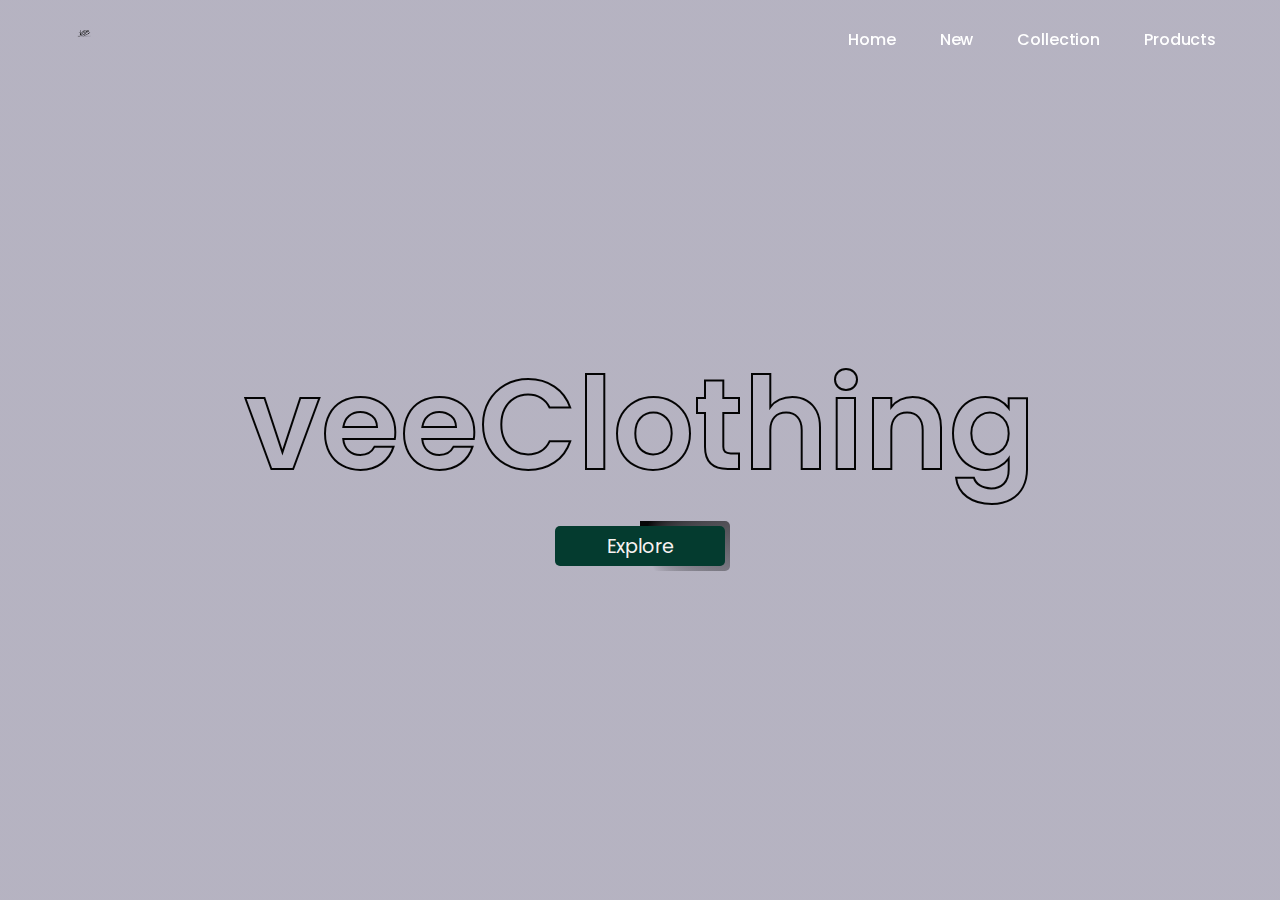
==== index.html @ 4789193f "final commit" ====
<!DOCTYPE html>
<html lang="en" >
<head>
  <meta charset="UTF-8">
  <title>veeclothingcompany ecommerce website</title>
   <link href="https://unpkg.com/boxicons@2.1.4/css/boxicons.min.css" rel="stylesheet" />
   <link rel="stylesheet" href="./assets/css/styles.css">
   <link rel="shortcut icon" href="./assets/img/favicon.png" type="image/x-icon">

</head>
<body>
<!-- partial:index.partial.html -->
<body>
    <video autoplay loop muted plays-inline class="background-video">
      <source
        src="vee Bg Video.mp4"
        type="video/mp4" />
    </video>

    <header>
      <a href="#"
        ><img
          src="./assets/img/VCC6.png"
          alt="logo"
          class="logo"
      /></a>

      <input type="checkbox" id="check" />
      <label for="check" class="icons">
        <i class="bx bx-menu" id="menu-icon"></i>
        <i class="bx bx-x" id="close-icon"></i>
      </label>

      <nav class="navbar">
        <a href="home.html" class="nav-item" style="--i: 0">Home</a>
        <a href="home.html" class="nav-item" style="--i: 1">New</a>
        <a href="#" class="nav-item" style="--i: 2">Collection</a>
        <a href="explore.html" class="nav-item" style="--i: 3">Products</a>
      </nav>
    </header>

    <section class="content">
      <h1>veeClothing</h1>
      <a href="home.html" class="btn light"></a>
    </section>
  </body>
<!-- partial -->
  
</body>
</html>
---- assets/css/styles.css ----
@import url("https://fonts.googleapis.com/css2?family=Poppins:wght@100;200;300;400;500;600;700;800;900&display=swap");

* {
  box-sizing: border-box;
  margin: 0;
  padding: 0;
}

body {
  font-family: "Poppins", sans-serif;
  background: linear-gradient(rgba(12, 3, 51, 0.3), rgba(12, 3, 51, 0.3));
  min-height: 100vh;
}

header {
  position: fixed;
  top: 0;
  left: 0;
  width: 100%;
  padding: 1rem 5%;
  display: flex;
  justify-content: space-between;
  align-items: center;
  z-index: 5;
}

.logo {
  width: 40px;
}



.nav-item {
  position: relative;
  color: #fff;
  font-size: 1rem;
  font-weight: 500;
  line-height: 25px;
  letter-spacing: -0.13px;
  text-decoration: none;
  margin-left: 2.5rem;
  transition: all 0.5s ease;
}

.nav-item:hover {
  color: rgb(168, 239, 255, 0.9);
}

.nav-item::after {
  content: "";
  position: absolute;
  bottom: -0.3rem;
  left: 50%;
  width: 0;
  height: 0.15rem;
  transform: translateX(-50%);
  background-color: rgb(168, 239, 255, 0.9);
  transition: all 0.5s ease;
}

.nav-item:hover::after {
  width: 100%;
}

.icons {
  position: absolute;
  right: 5%;
  font-size: 2.3rem;
  color: #fff;
  cursor: pointer;
  display: none;
}

#check {
  display: none;
}

.content {
  display: flex;
  flex-direction: column;
  justify-content: center;
  align-items: center;
  min-height: 100vh;
}

.content h1 {
  font-size: 8rem;
  font-weight: 600;
  -webkit-text-stroke: 2px rgb(3, 3, 3);
  color: transparent;
  transition: all 0.5s ease;
}

.btn {
  width: 180px;
  height: 50px;
  border-radius: 5px;
  background: transparent;
  position: relative;
  display: flex;
  justify-content: center;
  align-items: center;
  overflow: hidden;
  transition: all 0.3s ease-in;
}

.btn:hover {
  transform: translateY(-5px);
}

.light::before {
  content: "";
  position: absolute;
  background-image: conic-gradient(
    rgb(6, 6, 7) 20deg,
    transparent 150deg
  );
  width: 400%;
  height: 400%;
  border-radius: 5px;
  animation: rotate 3s linear infinite;
}

.light::after {
  content: "Explore";
  position: absolute;
  width: 170px;
  height: 40px;
  background: rgb(4, 59, 47);
  backdrop-filter: blur(35px);
  -webkit-backdrop-filter: blur(35px);
  color: #f8f2f2;
  display: flex;
  justify-content: center;
  align-items: center;
  font-size: 1.2rem;
  border-radius: 5px;
}

@keyframes rotate {
  0% {
    transform: rotate(0deg);
  }

  100% {
    transform: rotate(360deg);
  }
}

.background-video {
  position: absolute;
  right: 0;
  bottom: 0;
  z-index: -1;
}

@media (min-aspect-ratio: 16/9) {
  .background-video {
    width: 100%;
    height: auto;
  }
}

@media (max-aspect-ratio: 4/3) {
  .background-video {
    width: auto;
    height: 100%;
  }
}

@media (max-width: 900px) {
  header {
    padding: 1.3rem 5%;
  }

  .content h1 {
    font-size: 7rem;
  }
}

@media (max-width: 700px) {
  header::before {
    content: "";
    top: 0;
    left: 0;
    position: absolute;
    width: 100%;
    height: 100%;
    background: rgba(0, 0, 0, 0.1);
    backdrop-filter: blur(50px);
    z-index: -1;
  }

  header::after {
    content: "";
    top: 0;
    left: -100%;
    position: absolute;
    width: 100%;
    height: 100%;
    background: linear-gradient(
      90deg,
      transparent,
      rgba(255, 255, 255, 0.4),
      transparent
    );
    transition: 0.8s;
  }

  .icons {
    display: inline-flex;
  }

  #check:checked ~ .icons #menu-icon {
    display: none;
  }

  .icons #close-icon {
    display: none;
  }

  #check:checked ~ .icons #close-icon {
    display: block;
  }

  .navbar {
    position: absolute;
    top: 100%;
    left: 0;
    width: 100%;
    height: 0;
    background: rgba(0, 0, 0, 0.1);
    backdrop-filter: blur(50px);
    box-shadow: 0 0.5rem 1rem rgba(0, 0, 0, 0.1);
    overflow: hidden;
    transition: all 0.3s ease;
  }

  #check:checked ~ .navbar {
    height: 17.7rem;
  }

  .nav-item {
    display: block;
    font-size: 1.1rem;
    margin: 2rem 0;
    text-align: center;
    transform: translateY(-50px);
    opacity: 0;
    transition: all 0.3s ease;
  }

  .nav-item:hover::after {
    width: auto;
  }

  #check:checked ~ .navbar a {
    transform: translateY(0);
    opacity: 1;
    transition-delay: calc(0.15s * var(--i));
  }
}

@media (max-width: 620px) {
  .content h1 {
    font-size: 5rem;
  }
}

@media (max-width: 450px) {
  .content h1 {
    font-size: 3rem;
  }
  
  .btn {
    width: 130px;
  }
  
  .light::after {
    width: 120px;
    font-size: 0.9rem;
  }
}
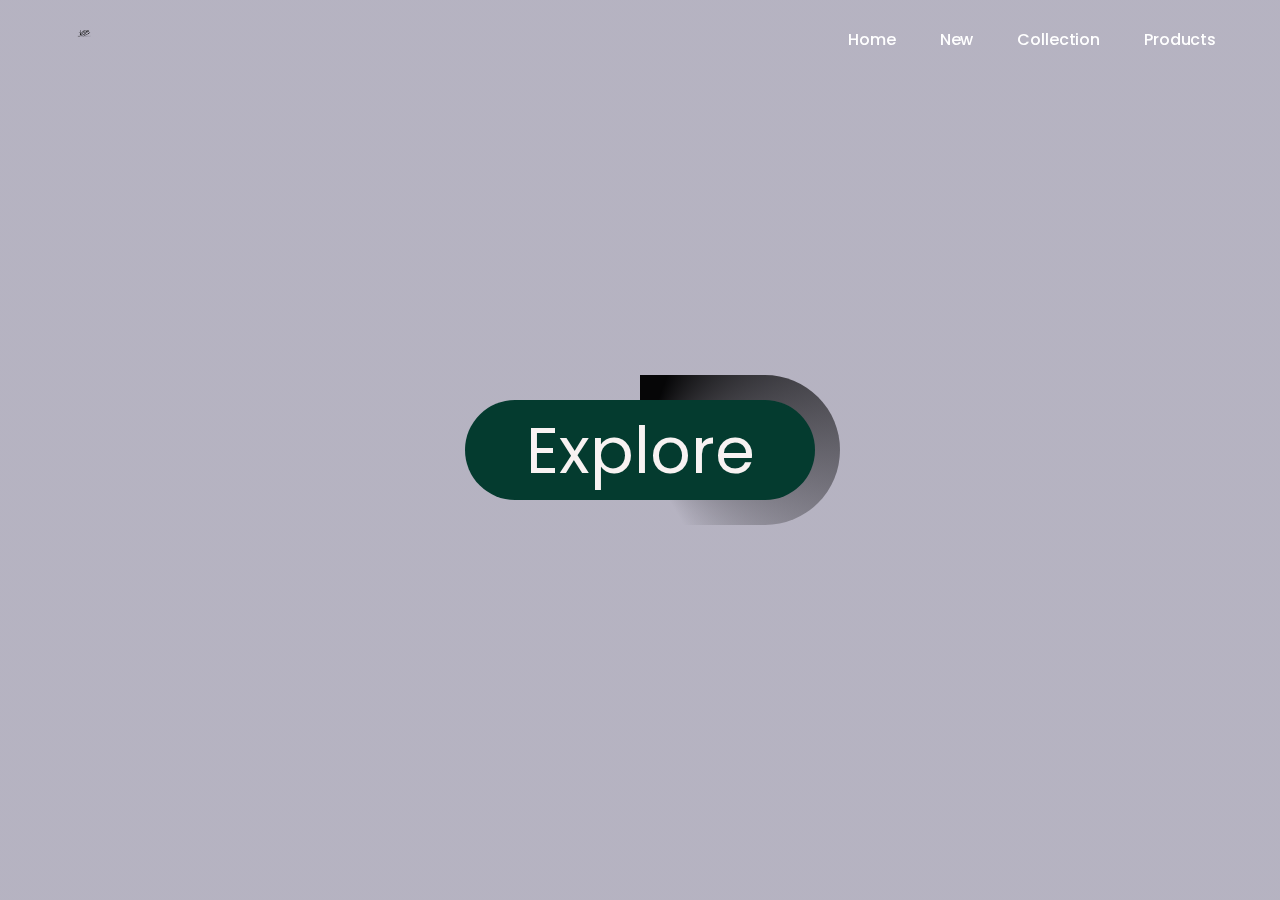
==== commit 46815c2b: "fixed the landing" ====
--- a/index.html
+++ b/index.html
@@ -1,50 +1,49 @@
 <!DOCTYPE html>
-<html lang="en" >
-<head>
-  <meta charset="UTF-8">
-  <title>veeclothingcompany ecommerce website</title>
-   <link href="https://unpkg.com/boxicons@2.1.4/css/boxicons.min.css" rel="stylesheet" />
-   <link rel="stylesheet" href="./assets/css/styles.css">
-   <link rel="shortcut icon" href="./assets/img/favicon.png" type="image/x-icon">
+<html lang="en">
+  <head>
+    <meta charset="UTF-8" />
+    <title>veeclothingcompany ecommerce website</title>
+    <link
+      href="https://unpkg.com/boxicons@2.1.4/css/boxicons.min.css"
+      rel="stylesheet"
+    />
+    <link rel="stylesheet" href="./assets/css/styles.css" />
+    <link
+      rel="shortcut icon"
+      href="./assets/img/favicon.png"
+      type="image/x-icon"
+    />
+  </head>
+  <body>
+    <!-- partial:index.partial.html -->
+    <body>
+      <video autoplay loop muted plays-inline class="background-video">
+        <source src="vee Bg Video.mp4" type="video/mp4" />
+      </video>
 
-</head>
-<body>
-<!-- partial:index.partial.html -->
-<body>
-    <video autoplay loop muted plays-inline class="background-video">
-      <source
-        src="vee Bg Video.mp4"
-        type="video/mp4" />
-    </video>
+      <header>
+        <a href="#"
+          ><img src="./assets/img/VCC6.png" alt="logo" class="logo"
+        /></a>
 
-    <header>
-      <a href="#"
-        ><img
-          src="./assets/img/VCC6.png"
-          alt="logo"
-          class="logo"
-      /></a>
+        <input type="checkbox" id="check" />
+        <label for="check" class="icons">
+          <i class="bx bx-menu" id="menu-icon"></i>
+          <i class="bx bx-x" id="close-icon"></i>
+        </label>
 
-      <input type="checkbox" id="check" />
-      <label for="check" class="icons">
-        <i class="bx bx-menu" id="menu-icon"></i>
-        <i class="bx bx-x" id="close-icon"></i>
-      </label>
+        <nav class="navbar">
+          <a href="home.html" class="nav-item" style="--i: 0">Home</a>
+          <a href="home.html" class="nav-item" style="--i: 1">New</a>
+          <a href="#" class="nav-item" style="--i: 2">Collection</a>
+          <a href="explore.html" class="nav-item" style="--i: 3">Products</a>
+        </nav>
+      </header>
 
-      <nav class="navbar">
-        <a href="home.html" class="nav-item" style="--i: 0">Home</a>
-        <a href="home.html" class="nav-item" style="--i: 1">New</a>
-        <a href="#" class="nav-item" style="--i: 2">Collection</a>
-        <a href="explore.html" class="nav-item" style="--i: 3">Products</a>
-      </nav>
-    </header>
-
-    <section class="content">
-      <h1>veeClothing</h1>
-      <a href="home.html" class="btn light"></a>
-    </section>
+      <section class="content">
+        <a href="home.html" class="btn light"></a>
+      </section>
+    </body>
+    <!-- partial -->
   </body>
-<!-- partial -->
-  
-</body>
 </html>
--- a/assets/css/styles.css
+++ b/assets/css/styles.css
@@ -92,9 +92,9 @@
 }
 
 .btn {
-  width: 180px;
-  height: 50px;
-  border-radius: 5px;
+  width: 400px;
+  height: 150px;
+  border-radius: 500px;
   background: transparent;
   position: relative;
   display: flex;
@@ -124,8 +124,8 @@
 .light::after {
   content: "Explore";
   position: absolute;
-  width: 170px;
-  height: 40px;
+  width: 350px;
+  height: 100px;
   background: rgb(4, 59, 47);
   backdrop-filter: blur(35px);
   -webkit-backdrop-filter: blur(35px);
@@ -133,8 +133,8 @@
   display: flex;
   justify-content: center;
   align-items: center;
-  font-size: 1.2rem;
-  border-radius: 5px;
+  font-size: 3.99rem;
+  border-radius: 50px;
 }
 
 @keyframes rotate {
